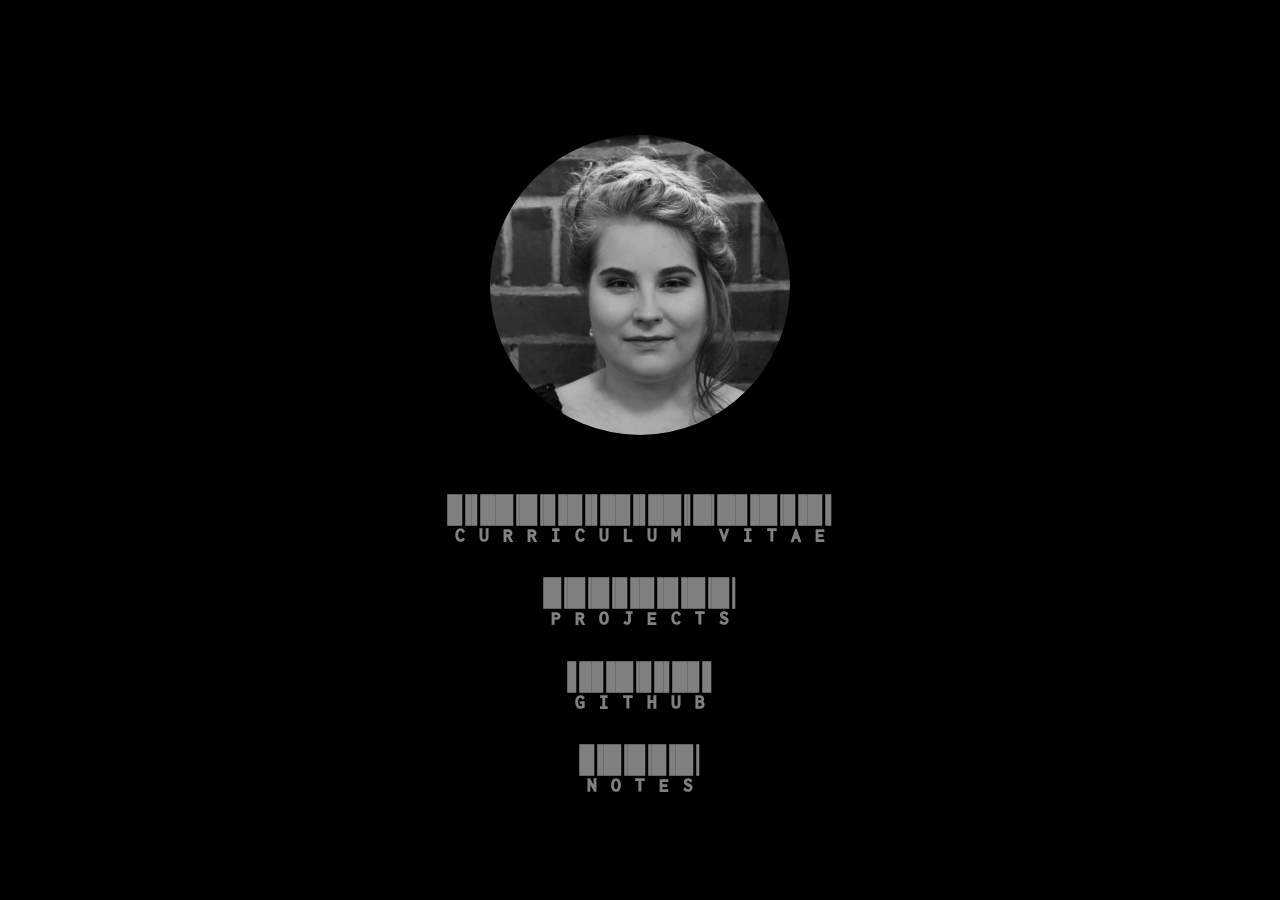
==== index.html @ 17509511 "Initial commit" ====
<html>
    <head>
        <link rel="stylesheet" type="text/css" href="index.css">
        <link href="https://fonts.googleapis.com/css?family=Special+Elite" rel="stylesheet">
        <link href="https://fonts.googleapis.com/css?family=Libre+Barcode+39+Text" rel="stylesheet">
        <meta charset="UTF-8">

    </head>
    <body>
        <div id="main">
           <div id="image"></div>
            <div id="contain">
                <a href="/cv.html"><h1>Curriculum Vitae</h1></a>
                <a href="/test.html"><h1>Projects</h1></a>
                <a href="https://github.com/Kitsutypy"><h1>Github</h1></a>
                <a href="/test.html"><h1>Notes</h1></a>
        </div>                     

        </div>
    </body>
    </html>
---- index.css ----
#main {
    width: 100vw;
    height: 100vh;
    display: flex;
    flex-direction: column;
    align-items: center;
    justify-content: center;
    flex-wrap: wrap;
}

#image {
    margin-top: 5%;
    height: 300px;
    min-height: 300px;
    width: 300px;
    border-radius: 100%;
    background-image: url("kitsu.jpg");
    background-position: center right;
    background-size: cover;
    display: flex;
}

#contain {
    margin-top: 2%;
    color: gray;
    font-family: 'Libre Barcode 39 Text';
    font-size: 25px;
    text-align: center;
}

a:link {
    color: inherit;
    text-decoration: none;
}

a:visited {
    color: inherit;
    text-decoration: none;
}

a:hover {
    color: white;
}



body {
    background-color: black;
    margin: 0;
    display: flex;

}
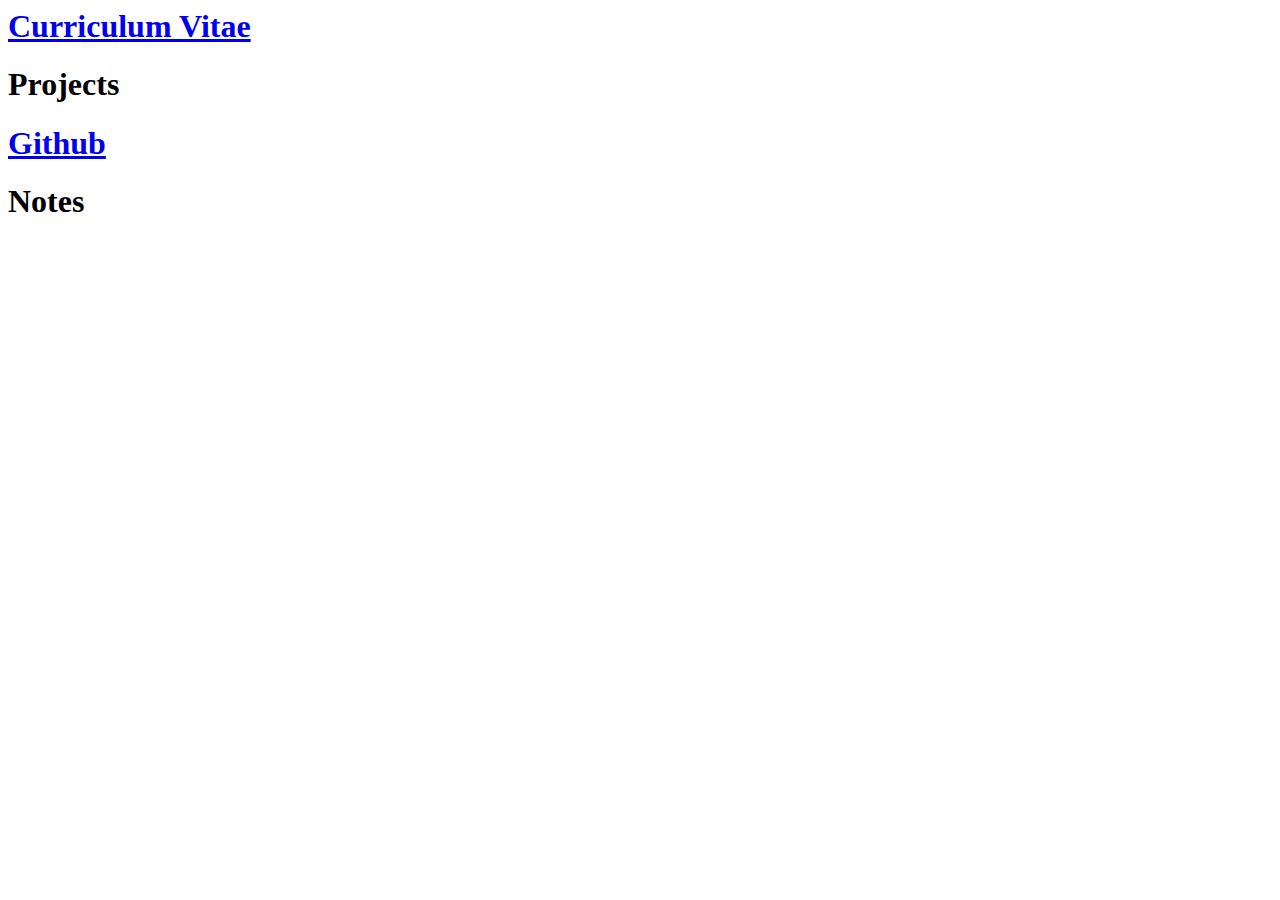
==== commit acf98ac9: "Disabled empty links" ====
--- a/index.html
+++ b/index.html
@@ -1,21 +1,32 @@
 <html>
-    <head>
-        <link rel="stylesheet" type="text/css" href="index.css">
-        <link href="https://fonts.googleapis.com/css?family=Special+Elite" rel="stylesheet">
-        <link href="https://fonts.googleapis.com/css?family=Libre+Barcode+39+Text" rel="stylesheet">
-        <meta charset="UTF-8">
 
-    </head>
-    <body>
-        <div id="main">
-           <div id="image"></div>
-            <div id="contain">
-                <a href="/cv.html"><h1>Curriculum Vitae</h1></a>
-                <a href="/test.html"><h1>Projects</h1></a>
-                <a href="https://github.com/Kitsutypy"><h1>Github</h1></a>
-                <a href="/test.html"><h1>Notes</h1></a>
-        </div>                     
+<head>
+    <link rel="stylesheet" type="text/css" href="kitsu.css">
+    <link href="https://fonts.googleapis.com/css?family=Special+Elite" rel="stylesheet">
+    <link href="https://fonts.googleapis.com/css?family=Libre+Barcode+39+Text" rel="stylesheet">
+    <meta charset="UTF-8">
 
+</head>
+
+<body>
+    <div id="main">
+        <div id="image"></div>
+        <div id="contain">
+            <a href="/cv.html">
+                <h1>Curriculum Vitae</h1>
+            </a>
+            <a id="disabled">
+                <h1>Projects</h1>
+            </a>
+            <a href="https://github.com/Kitsutypy">
+                <h1>Github</h1>
+            </a>
+            <a id="disabled">
+                <h1>Notes</h1>
+            </a>
         </div>
-    </body>
-    </html>+
+    </div>
+</body>
+
+</html>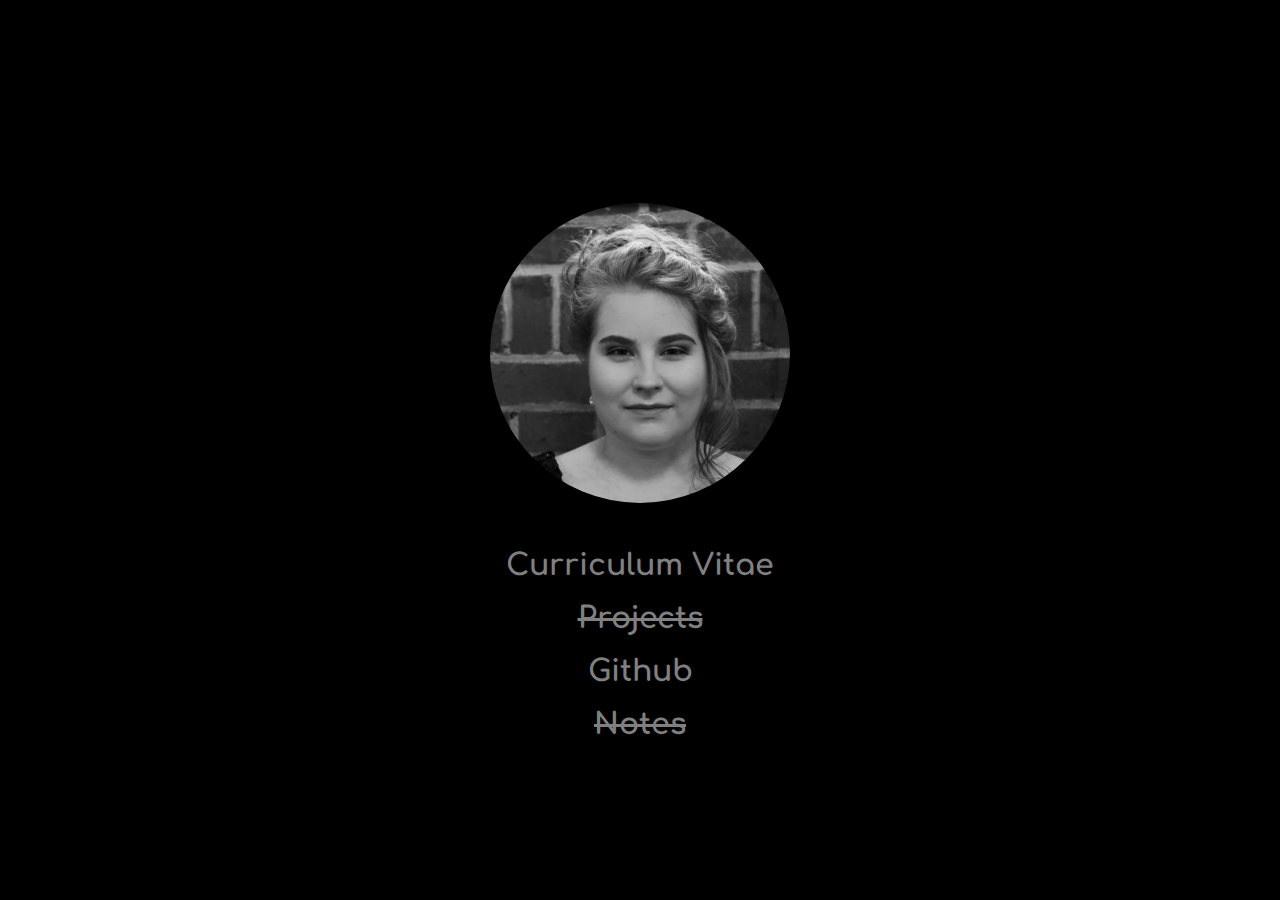
==== commit 09155875: "Changing some CSS things, i.e. fonts" ====
--- a/index.html
+++ b/index.html
@@ -1,9 +1,9 @@
 <html>
 
 <head>
-    <link rel="stylesheet" type="text/css" href="kitsu.css">
+    <link rel="stylesheet" type="text/css" href="index.css">
     <link href="https://fonts.googleapis.com/css?family=Special+Elite" rel="stylesheet">
-    <link href="https://fonts.googleapis.com/css?family=Libre+Barcode+39+Text" rel="stylesheet">
+    <link href="https://fonts.googleapis.com/css?family=Comfortaa" rel="stylesheet">
     <meta charset="UTF-8">
 
 </head>
--- a/index.css
+++ b/index.css
@@ -0,0 +1,56 @@
+#main {
+    width: 100vw;
+    height: 100vh;
+    display: flex;
+    flex-direction: column;
+    align-items: center;
+    justify-content: center;
+    flex-wrap: wrap;
+}
+
+#image {
+    margin-top: 5%;
+    height: 300px;
+    min-height: 300px;
+    width: 300px;
+    border-radius: 100%;
+    background-image: url("kitsu.jpg");
+    background-position: center right;
+    background-size: cover;
+    display: flex;
+}
+
+#contain {
+    margin-top: 2%;
+    color: gray;
+    font-family: 'Comfortaa';
+    font-size: 15px;
+    text-align: center;
+}
+
+a:link {
+    color: inherit;
+    text-decoration: none;
+}
+
+a:visited {
+    color: inherit;
+    text-decoration: none;
+}
+
+a:hover {
+    color: white;
+}
+
+
+
+body {
+    background-color: black;
+    margin: 0;
+    display: flex;
+
+}
+
+#disabled {
+    text-decoration: line-through;
+}